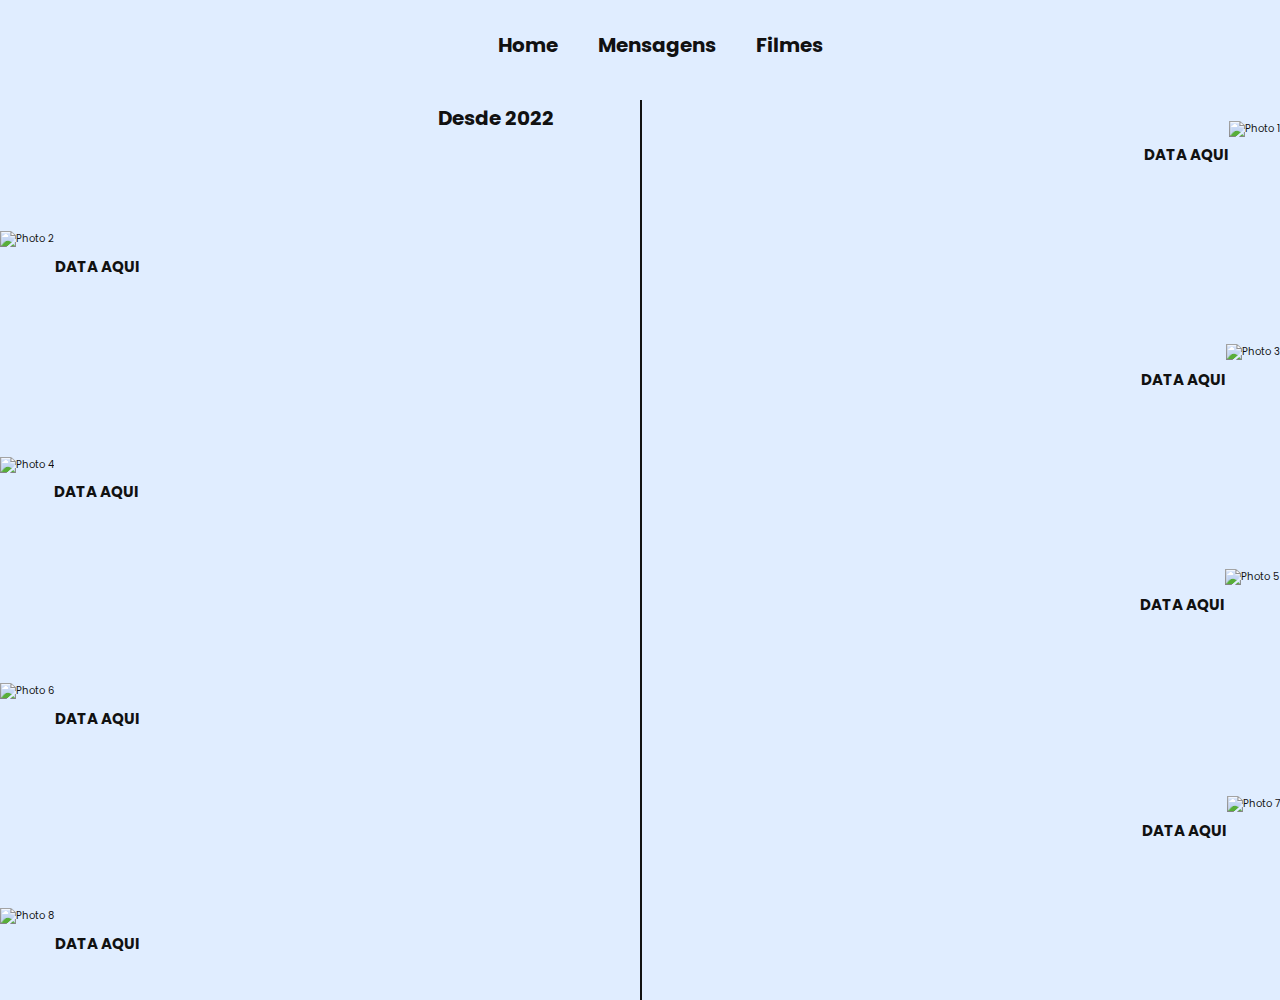
==== index.html @ 7b885337 "base" ====
<!DOCTYPE html>
<html lang="pt">
<head>
    <meta charset="UTF-8">
    <meta name="viewport" content="width=device-width, initial-scale=1.0">
    <title>Lu e Thi</title>
    <link rel="stylesheet" href="styles.css">
    <link href="https://fonts.googleapis.com/css?family=Raleway:700&amp;display=swap" rel="stylesheet">
    <link href="https://fonts.googleapis.com/css?family=Poppins:200i,300,400&amp;display=swap" rel="stylesheet">
    <link rel="stylesheet" href="https://use.fontawesome.com/releases/v5.8.2/css/all.css" integrity="sha384-oS3vJWv+0UjzBfQzYUhtDYW+Pj2yciDJxpsK1OYPAYjqT085Qq/1cq5FLXAZQ7Ay" crossorigin="anonymous">
</head>

<body>
    <nav class="navbar">
        <ul class="navitems">
            <a class="navlink" href="index.html"><li>Home</li></a>
            <a class="navlink" href="mensagens.html"><li>Mensagens</li></a>
            <a class="navlink" href="filmes.html"><li>Filmes</li></a>
        </ul>
    </nav>

    <main>
        <h1>Desde 2022</h1>
        <div class="line-timeline">
            <div class="pic-right">
                <h2 class="timeline">DATA AQUI</h2>
                <div class="pic-container"><img src="https://thumbs.dreamstime.com/b/sample-stamp-round-grunge-sign-label-181921440.jpg" class="pic-timeline" alt="Photo 1"></div>
            </div>
            <div class="pic-left">
                <h2 class="timeline">DATA AQUI</h2>
                <div class="pic-container"><img src="https://thumbs.dreamstime.com/b/sample-stamp-round-grunge-sign-label-181921440.jpg" class="pic-timeline" alt="Photo 2"></div>
            </div>
            <div class="pic-right">
                <h2 class="timeline">DATA AQUI</h2>
                <div class="pic-container"><img src="https://thumbs.dreamstime.com/b/sample-stamp-round-grunge-sign-label-181921440.jpg" class="pic-timeline" alt="Photo 3"></div>
            </div>
            <div class="pic-left">
                <h2 class="timeline">DATA AQUI</h2>
                <div class="pic-container"><img src="https://thumbs.dreamstime.com/b/sample-stamp-round-grunge-sign-label-181921440.jpg" class="pic-timeline" alt="Photo 4"></div>
            </div>
            <div class="pic-right">
                <h2 class="timeline">DATA AQUI</h2>
                <div class="pic-container"><img src="https://thumbs.dreamstime.com/b/sample-stamp-round-grunge-sign-label-181921440.jpg" class="pic-timeline" alt="Photo 5"></div>
            </div>
            <div class="pic-left">
                <h2 class="timeline">DATA AQUI</h2>
                <div class="pic-container"><img src="https://thumbs.dreamstime.com/b/sample-stamp-round-grunge-sign-label-181921440.jpg" class="pic-timeline" alt="Photo 6"></div>
            </div>
            <div class="pic-right">
                <h2 class="timeline">DATA AQUI</h2>
                <div class="pic-container"><img src="https://thumbs.dreamstime.com/b/sample-stamp-round-grunge-sign-label-181921440.jpg" class="pic-timeline" alt="Photo 7"></div>
            </div>
            <div class="pic-left">
                <h2 class="timeline">DATA AQUI</h2>
                <div class="pic-container"><img src="https://thumbs.dreamstime.com/b/sample-stamp-round-grunge-sign-label-181921440.jpg" class="pic-timeline" alt="Photo 8"></div>
            </div>
        </div>
    </main>
    
</body>
</html>
---- styles.css ----
@media (prefers-reduced-motion: no-preference) {
    * {
      scroll-behavior: smooth;
    }
}

:root {
    --lt-font: #111; /* font color */
    --lt-c1: #e0edff; /* background color */
}


html {
    font-size: 62.5%;
    overflow-x: hidden;
}


body {
    margin: 0;
    padding: 0;
    font-family: 'Poppins', sans-serif;
    color: var(--lt-font);
    background-color: var(--lt-c1);
    display: grid;
    justify-content: center;
}

main {
    display: grid;
}

ul {
    list-style: none;
    display: flex;
    flex-direction: row;
}

li {
    padding: 20px;
    font-weight: bold;
    font-size: 2.0rem;
}

a {
    text-decoration: none;
    color: inherit;
}

.line-timeline {
    position: absolute;
    top: 100px;
    left: 0;
    width: 50vw;
    height: 100vh;
    border-right: #111 solid 2px;
    z-index: -1;
    display: grid;
}

h1 {
    width: 100%;
}

.pic-timeline {
    height: 200px;
    width: 200px;
    object-fit: cover;
    padding-bottom: 100%;
    z-index: -3;

}

.pic-right {
    width: 100vw;
    display: flex;
    justify-content: end;
    align-items: center;
}

.pic-left {
    width: 100vw;
    display: flex;
    flex-direction: row-reverse;
    justify-content: left;
    align-items: center;
}
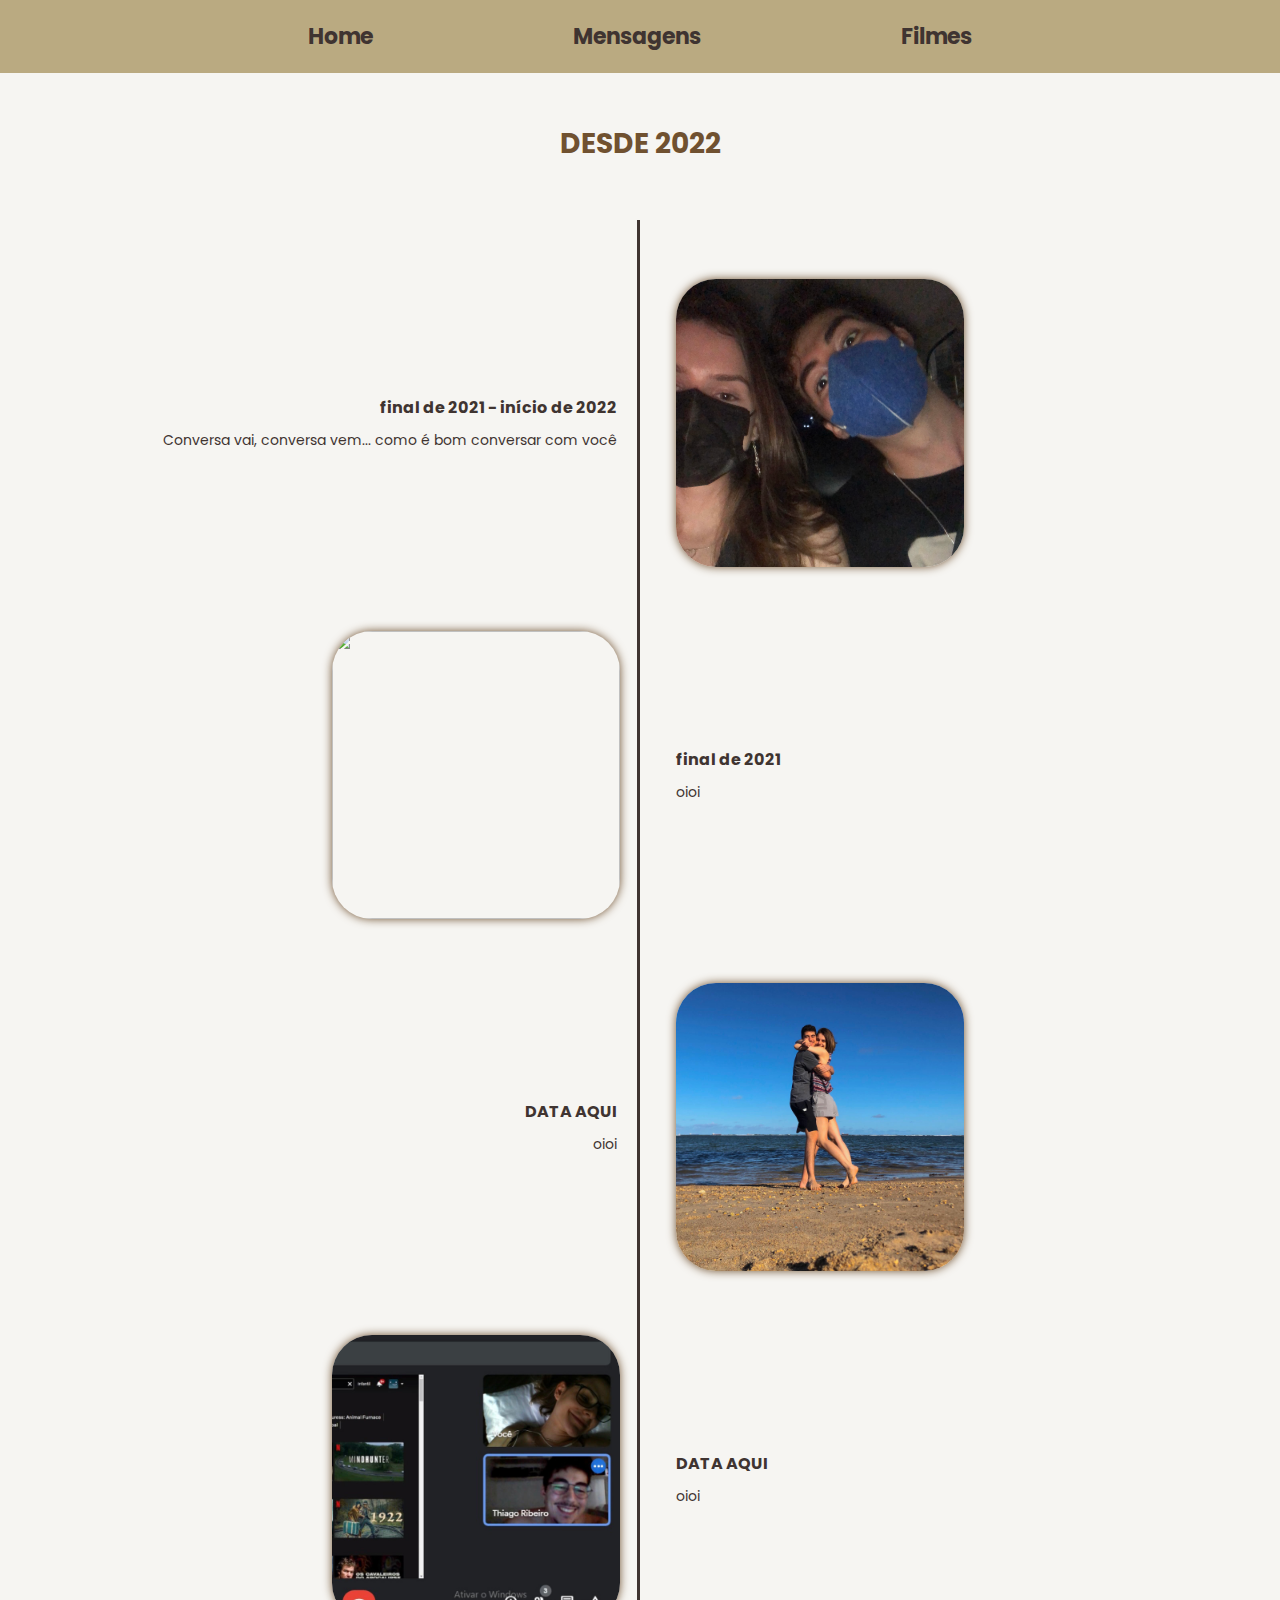
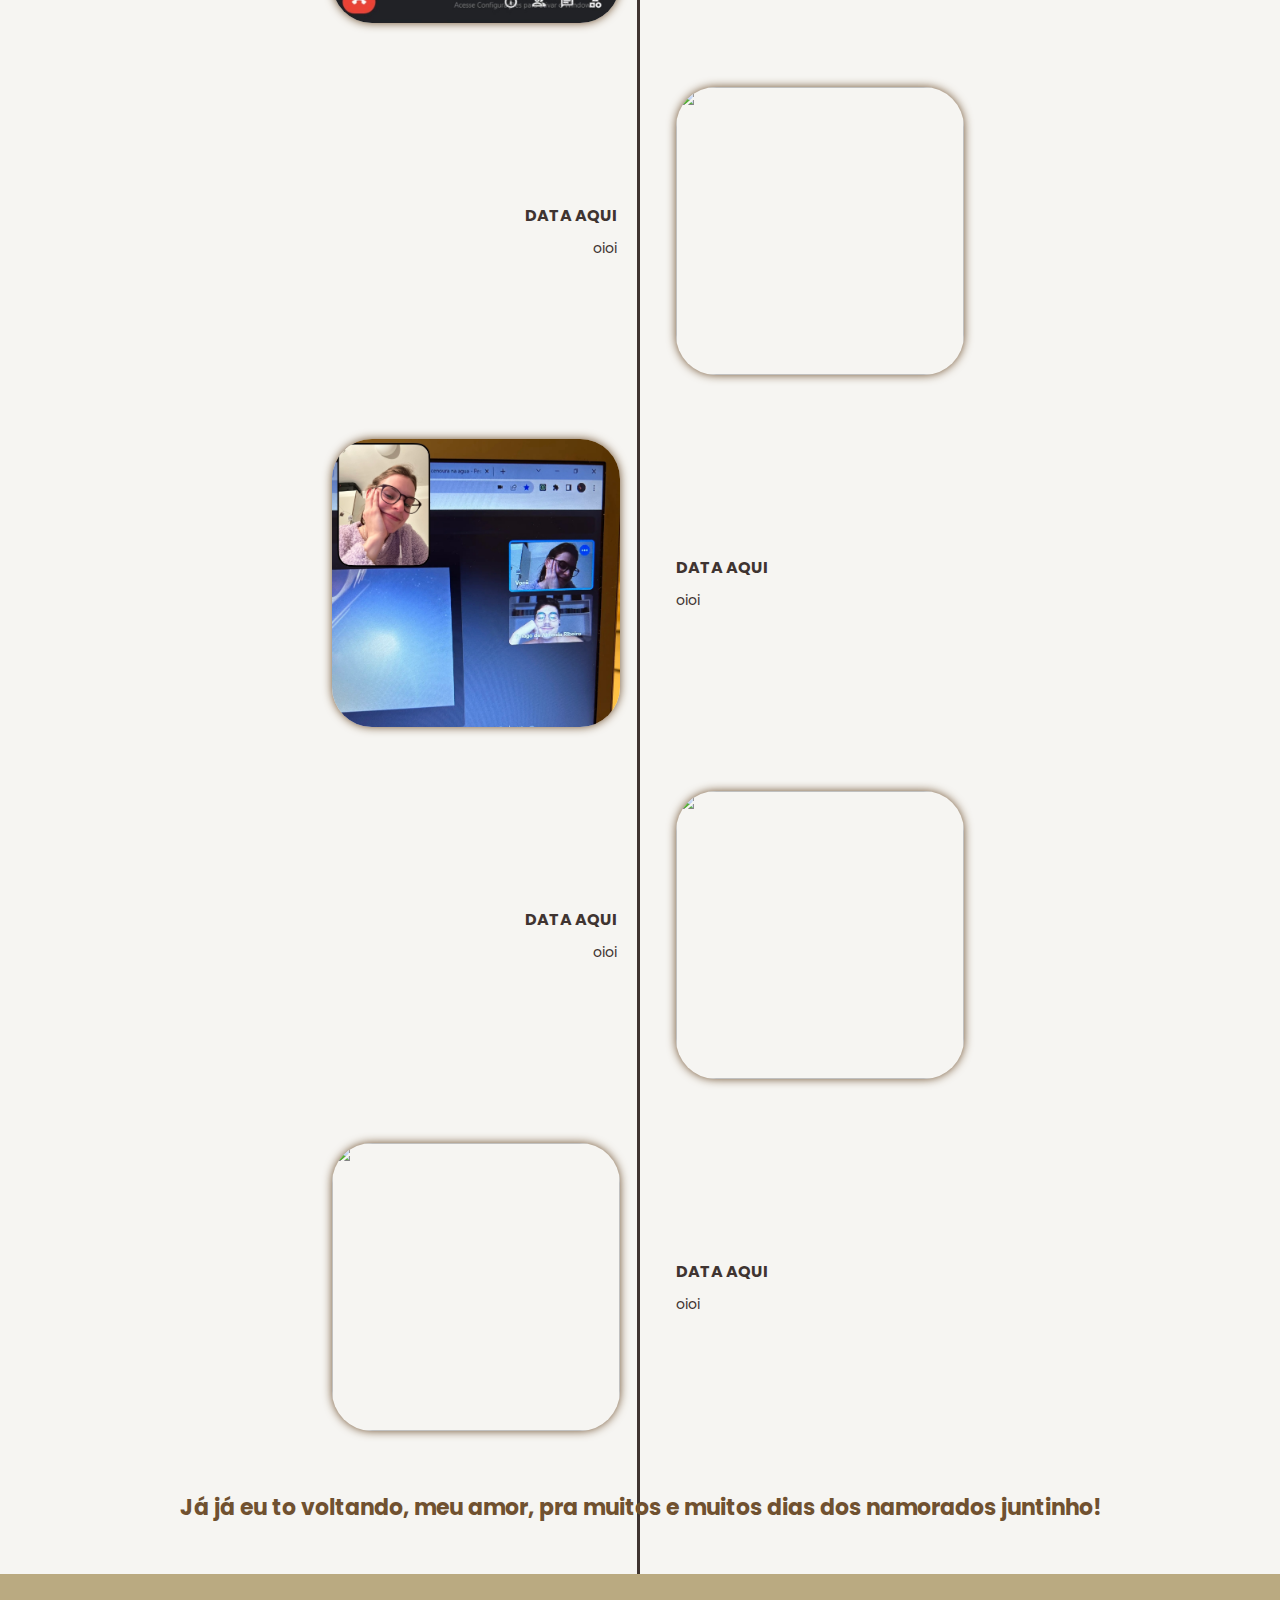
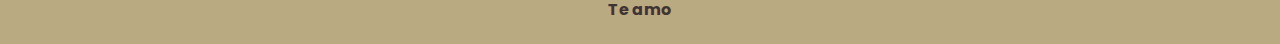
==== commit 333a772f: "faltam os textos" ====
--- a/index.html
+++ b/index.html
@@ -11,51 +11,65 @@
 </head>
 
 <body>
-    <nav class="navbar">
-        <ul class="navitems">
-            <a class="navlink" href="index.html"><li>Home</li></a>
-            <a class="navlink" href="mensagens.html"><li>Mensagens</li></a>
-            <a class="navlink" href="filmes.html"><li>Filmes</li></a>
-        </ul>
-    </nav>
+  <nav class="navbar">
+    <ul class="navitems">
+      <a class="navlink" href="index.html"><li>Home</li></a>
+      <a class="navlink" href="mensagens.html"><li>Mensagens</li></a>
+      <a class="navlink" href="filmes.html"><li>Filmes</li></a>
+    </ul>
+  </nav>
 
-    <main>
-        <h1>Desde 2022</h1>
-        <div class="line-timeline">
-            <div class="pic-right">
-                <h2 class="timeline">DATA AQUI</h2>
-                <div class="pic-container"><img src="https://thumbs.dreamstime.com/b/sample-stamp-round-grunge-sign-label-181921440.jpg" class="pic-timeline" alt="Photo 1"></div>
-            </div>
-            <div class="pic-left">
-                <h2 class="timeline">DATA AQUI</h2>
-                <div class="pic-container"><img src="https://thumbs.dreamstime.com/b/sample-stamp-round-grunge-sign-label-181921440.jpg" class="pic-timeline" alt="Photo 2"></div>
-            </div>
-            <div class="pic-right">
-                <h2 class="timeline">DATA AQUI</h2>
-                <div class="pic-container"><img src="https://thumbs.dreamstime.com/b/sample-stamp-round-grunge-sign-label-181921440.jpg" class="pic-timeline" alt="Photo 3"></div>
-            </div>
-            <div class="pic-left">
-                <h2 class="timeline">DATA AQUI</h2>
-                <div class="pic-container"><img src="https://thumbs.dreamstime.com/b/sample-stamp-round-grunge-sign-label-181921440.jpg" class="pic-timeline" alt="Photo 4"></div>
-            </div>
-            <div class="pic-right">
-                <h2 class="timeline">DATA AQUI</h2>
-                <div class="pic-container"><img src="https://thumbs.dreamstime.com/b/sample-stamp-round-grunge-sign-label-181921440.jpg" class="pic-timeline" alt="Photo 5"></div>
-            </div>
-            <div class="pic-left">
-                <h2 class="timeline">DATA AQUI</h2>
-                <div class="pic-container"><img src="https://thumbs.dreamstime.com/b/sample-stamp-round-grunge-sign-label-181921440.jpg" class="pic-timeline" alt="Photo 6"></div>
-            </div>
-            <div class="pic-right">
-                <h2 class="timeline">DATA AQUI</h2>
-                <div class="pic-container"><img src="https://thumbs.dreamstime.com/b/sample-stamp-round-grunge-sign-label-181921440.jpg" class="pic-timeline" alt="Photo 7"></div>
-            </div>
-            <div class="pic-left">
-                <h2 class="timeline">DATA AQUI</h2>
-                <div class="pic-container"><img src="https://thumbs.dreamstime.com/b/sample-stamp-round-grunge-sign-label-181921440.jpg" class="pic-timeline" alt="Photo 8"></div>
-            </div>
-        </div>
-    </main>
+  <main>
+    <h1>DESDE 2022</h1>
+    
+    <div class="line-timeline"></div>
+    
+    <div class="pic-container picleft">
+        <div class="text t-right"><h2 class="timeline right">final de 2021 - início de 2022</h2><p>Conversa vai, conversa vem... como é bom conversar com você</p></div>
+        <div class="pic p-left"><img src="\Fotos\1.jpg" alt=""></div>
+    </div>
+
+    <div class="pic-container picright">
+        <div class="text t-left"><h2 class="timeline left">final de 2021</h2><p>oioi</p></div>
+        <div class="pic p-right"><img src="\Fotos\2.gif" alt=""></div>
+    </div>
+    
+    <div class="pic-container picleft">
+        <div class="text t-right"><h2 class="timeline right">DATA AQUI</h2><p>oioi</p></div>
+        <div class="pic p-left"><img src="\Fotos\3.jpg" alt=""></div>
+    </div>    
+
+    <div class="pic-container picright">
+        <div class="text t-left"><h2 class="timeline left">DATA AQUI</h2><p>oioi</p></div>
+        <div class="pic p-right"><img src="\Fotos\4.jpg" alt=""></div>
+    </div>
+
+    <div class="pic-container picleft">
+        <div class="text t-right"><h2 class="timeline right">DATA AQUI</h2><p>oioi</p></div>
+        <div class="pic p-left"><img src="\Fotos\5.gif" alt=""></div>
+    </div>    
+
+    <div class="pic-container picright">
+        <div class="text t-left"><h2 class="timeline left">DATA AQUI</h2><p>oioi</p></div>
+        <div class="pic p-right"><img src="\Fotos\6.jpg" alt=""></div>
+    </div>
+
+    <div class="pic-container picleft">
+        <div class="text t-right"><h2 class="timeline right">DATA AQUI</h2><p>oioi</p></div>
+        <div class="pic p-left"><img src="\Fotos\7.gif" alt=""></div>
+    </div>
+
+    <div class="pic-container picright">
+        <div class="text t-left"><h2 class="timeline left">DATA AQUI</h2><p>oioi</p></div>
+        <div class="pic p-right"><img src="\Fotos\8.gif" alt=""></div>
+    </div>
+
+    <h1 class="final-phrase">Já já eu to voltando, meu amor, pra muitos e muitos dias dos namorados juntinho!</h1>
+  </main>
+
+  <footer>
+    <h2>Te amo</h2>
+  </footer>
     
 </body>
 </html>--- a/styles.css
+++ b/styles.css
@@ -5,84 +5,236 @@
 }
 
 :root {
-    --lt-font: #111; /* font color */
-    --lt-c1: #e0edff; /* background color */
-}
-
+  --lt-font: #3F3431; /* font color */
+  --lt-c1: #F6F5F2; /* background color */
+  --lt-c2: #BAAA81;
+  --lt-c3: #705130;
+}
+
+@keyframes fadeIn {
+  from {
+    opacity: 0;
+}
+  to {
+    opacity: 1;
+  }
+}
+
+*,
+::before,
+::after {
+  padding: 0;
+  margin: 0;
+  box-sizing: border-box;
+}
 
 html {
-    font-size: 62.5%;
-    overflow-x: hidden;
+  font-size: 62.5%;
+  overflow-x: hidden;
 }
 
 
 body {
-    margin: 0;
-    padding: 0;
-    font-family: 'Poppins', sans-serif;
-    color: var(--lt-font);
-    background-color: var(--lt-c1);
-    display: grid;
-    justify-content: center;
+  margin: 0;
+  padding: 0;
+  font-family: 'Poppins', sans-serif;
+  color: var(--lt-font);
+  background-color: var(--lt-c1);
+  display: grid;
+  justify-content: center;
 }
 
 main {
-    display: grid;
+  display: grid;
+  padding: 0;
+  margin: 0;
+}
+
+nav {
+  display: flex;
+  justify-content: center;
+  width: 100vw;
+  background-color: var(--lt-c2);
 }
 
 ul {
-    list-style: none;
-    display: flex;
-    flex-direction: row;
+  list-style: none;
+  display: flex;
+  flex-direction: row;
+  width: 80%;
+  justify-content: space-evenly;
 }
 
 li {
-    padding: 20px;
-    font-weight: bold;
-    font-size: 2.0rem;
+  padding: 20px;
+  font-weight: bold;
+  font-size: 2.2rem;
+}
+
+li:hover {
+  background-color: var(--lt-c1);
 }
 
 a {
-    text-decoration: none;
-    color: inherit;
+  text-decoration: none;
+  color: inherit;
+}
+
+h1 {
+  display: grid;
+  justify-content: center;
+  text-align: center;
+  padding: 50px;
+  font-size: 2.8rem;
+  color: var(--lt-c3);
+}
+
+.final-phrase {
+  font-size: 2.2rem;
+  width: 100%;
+  padding-top: 60px;
+}
+
+h2 {
+  font-size: 1.6rem;
+  color: var(--lt-font);
+  padding-bottom: 10px;
+}
+
+p {
+  font-size: 1.4rem;
 }
 
 .line-timeline {
-    position: absolute;
-    top: 100px;
-    left: 0;
-    width: 50vw;
-    height: 100vh;
-    border-right: #111 solid 2px;
-    z-index: -1;
-    display: grid;
-}
-
-h1 {
-    width: 100%;
-}
-
-.pic-timeline {
-    height: 200px;
-    width: 200px;
-    object-fit: cover;
-    padding-bottom: 100%;
-    z-index: -3;
-
-}
-
-.pic-right {
-    width: 100vw;
-    display: flex;
-    justify-content: end;
-    align-items: center;
-}
-
-.pic-left {
-    width: 100vw;
-    display: flex;
-    flex-direction: row-reverse;
-    justify-content: left;
-    align-items: center;
-}
-
+  position: absolute;
+  left: 0;
+  z-index: -1;
+  border-right: var(--lt-font) solid 3px;
+  width: 50vw;
+  /* background-color: aquamarine; */
+}
+
+.pic-container {
+  display: flex;
+  justify-content: space-between;
+  align-items: center;
+  /* background-color: pink; */
+  margin: 5% 5% 0 5%;
+}
+
+.picright {
+  flex-direction: row;
+}
+
+.picleft {
+  flex-direction: row-reverse;
+}
+
+.pic {
+  position: relative;
+  width: 45%;  
+}
+
+.text {
+  width: 45%;
+}
+
+.pic::after {
+  content: "";
+  display: block;
+  padding-bottom: 100%;
+}
+
+.pic img {
+  position: absolute;
+  width: 100%;
+  height: 100%;
+  object-fit: cover;
+  object-position: 50% 50%;
+  border-radius: 40px;
+  box-shadow: 0 0 10px var(--lt-c3);
+  animation: fadeIn 1s ease-in-out;
+}
+
+footer {
+  height: 70px;
+  background-color: var(--lt-c2);
+  display: flex;
+  justify-content: center;
+  align-items: center;
+}
+
+footer h2 {
+  padding: 0;
+}
+
+
+@media screen and (min-width: 773px) {
+  .line-timeline {
+    top: 220px;
+    height: 3000px;
+  }
+  
+  .pic {
+    position: relative;
+    width: 25%;
+    margin-right: 20px;
+  }
+
+
+  .p-left {
+    left: calc(47.8vw);
+  }
+  
+  .t-left {
+    position: relative;
+    left: calc(47.8vw);
+  }
+  
+  .p-right {
+    right: calc(45vw);
+  }
+  
+  .t-right {
+    position: relative;
+    right: calc(46.8vw);
+    text-align: end;
+  }  
+
+  }
+  
+@media screen and (max-width: 772px) {
+  .line-timeline {
+    top: 200px;
+    height: 1800px;
+  }
+
+  .pic {
+    width: 40%;
+    margin-right: 20px;
+  }
+
+  .p-left {
+    left: calc(49.8vw);
+  }
+    
+  .t-left {
+    position: relative;
+    left: calc(47.8vw);
+  }
+    
+  .p-right {
+    right: calc(43vw);
+  }
+    
+  .t-right {
+    position: relative;
+    right: calc(47.8vw);
+    text-align: end;
+  }
+    
+}
+
+
+
+
